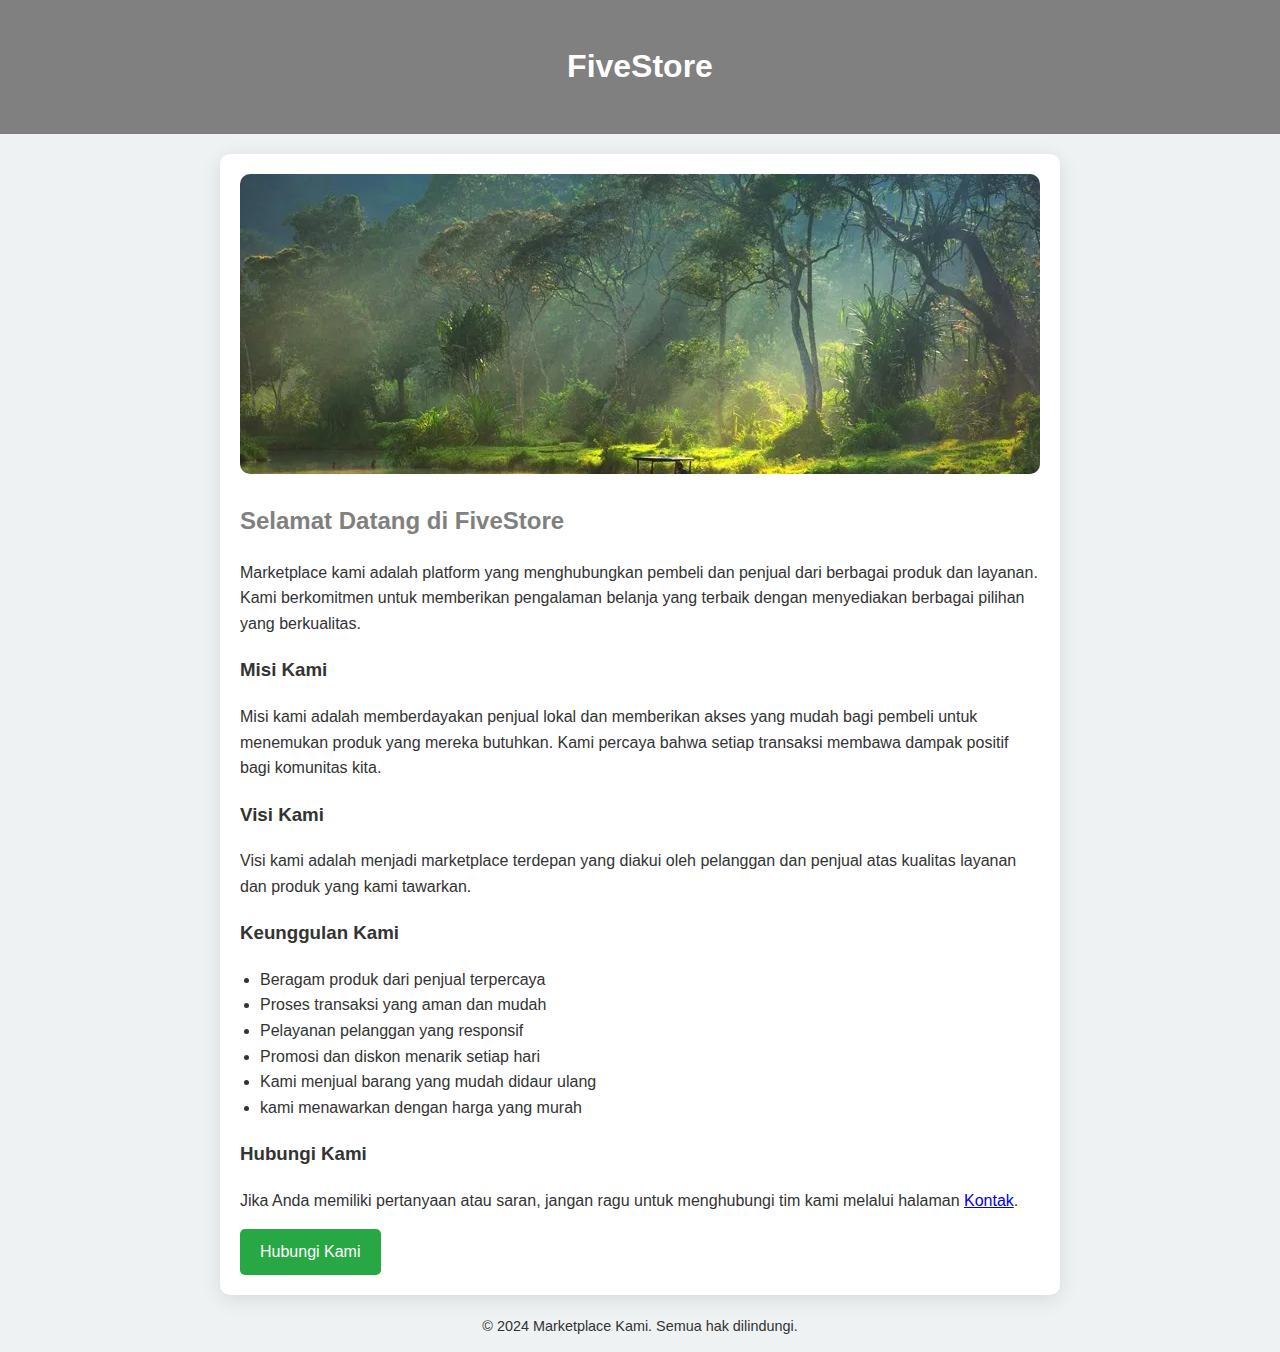
==== about.html @ a172ce7f "first commit" ====
<!DOCTYPE html>
<html lang="id">
<head>
    <meta charset="UTF-8">
    <meta name="viewport" content="width=device-width, initial-scale=1.0">
    <title>Tentang Marketplace Kami</title>
    <style>
        body {
            font-family: 'Arial', sans-serif;
            line-height: 1.6;
            margin: 0;
            background-color: #eef2f3;
            color: #333;
        }
        header {
            background: grey;
            color: white;
            padding: 20px;
            text-align: center;
        }
        .container {
            max-width: 800px;
            margin: 20px auto;
            padding: 20px;
            background: white;
            border-radius: 10px;
            box-shadow: 0 4px 20px rgba(0, 0, 0, 0.1);
        }
        h2 {
            color: grey;
        }
        img {
            max-width: 100%;
            border-radius: 10px;
        }
        ul {
            list-style-type: disc;
            padding-left: 20px;
        }
        .button {
            display: inline-block;
            background: #28a745;
            color: white;
            padding: 10px 20px;
            border-radius: 5px;
            text-decoration: none;
            transition: background 0.3s;
        }
        .button:hover {
            background: #218838;
        }
        footer {
            text-align: center;
            margin-top: 20px;
            font-size: 0.9em;
        }
    </style>
</head>
<body>

<header>
    <h1>FiveStore</h1>
</header>

<div class="container">
    <img src="asset/about.webp" alt="Marketplace Image">
    
    <h2>Selamat Datang di FiveStore</h2>
    <p>Marketplace kami adalah platform yang menghubungkan pembeli dan penjual dari berbagai produk dan layanan. Kami berkomitmen untuk memberikan pengalaman belanja yang terbaik dengan menyediakan berbagai pilihan yang berkualitas.</p>

    <h3>Misi Kami</h3>
    <p>Misi kami adalah memberdayakan penjual lokal dan memberikan akses yang mudah bagi pembeli untuk menemukan produk yang mereka butuhkan. Kami percaya bahwa setiap transaksi membawa dampak positif bagi komunitas kita.</p>

    <h3>Visi Kami</h3>
    <p>Visi kami adalah menjadi marketplace terdepan yang diakui oleh pelanggan dan penjual atas kualitas layanan dan produk yang kami tawarkan.</p>

    <h3>Keunggulan Kami</h3>
    <ul>
        <li>Beragam produk dari penjual terpercaya</li>
        <li>Proses transaksi yang aman dan mudah</li>
        <li>Pelayanan pelanggan yang responsif</li>
        <li>Promosi dan diskon menarik setiap hari</li>
        <li>Kami menjual barang yang mudah didaur ulang</li>
        <li>kami menawarkan dengan harga yang murah</li>
    </ul>

    <h3>Hubungi Kami</h3>
    <p>Jika Anda memiliki pertanyaan atau saran, jangan ragu untuk menghubungi tim kami melalui halaman <a href="https://wa.me/+6289525440178">Kontak</a>.</p>
    
    <a href="https://wa.me/+6289525440178" class="button">Hubungi Kami</a>
</div>

<footer>
    <p>&copy; 2024 Marketplace Kami. Semua hak dilindungi.</p>
</footer>

</body>
</html>
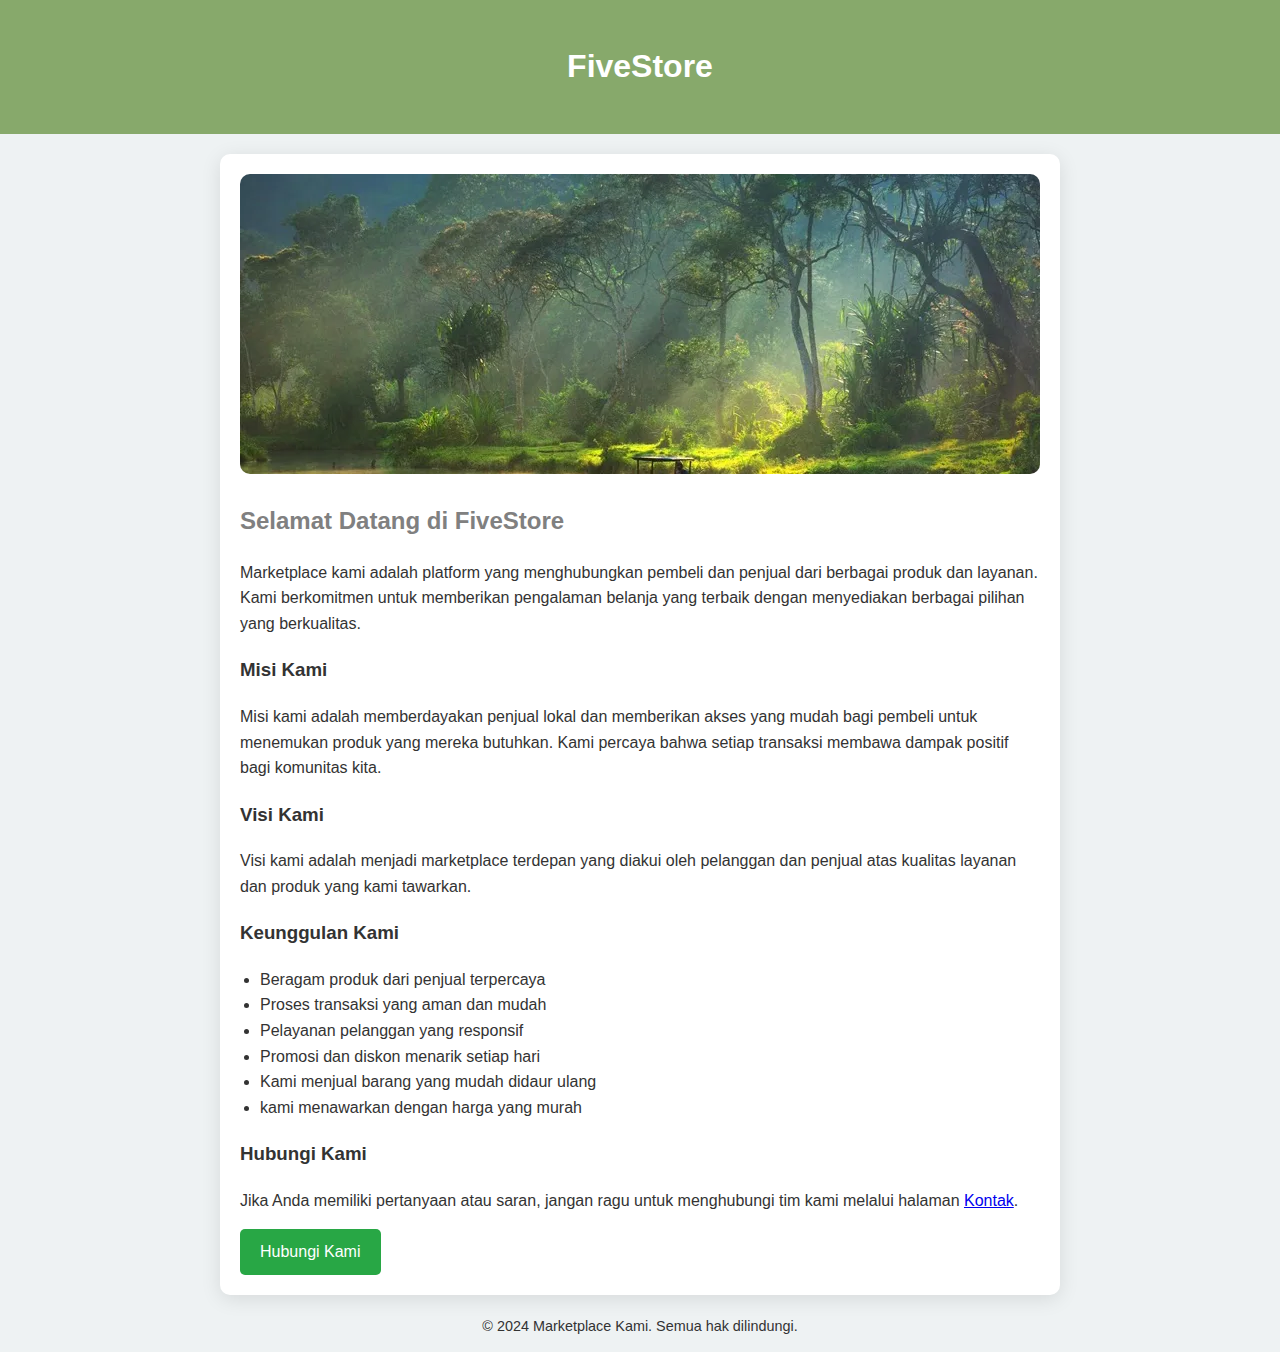
==== commit 721eeabe: "Update besar untuk register dan About" ====
--- a/about.html
+++ b/about.html
@@ -13,7 +13,7 @@
             color: #333;
         }
         header {
-            background: grey;
+            background: #87a96b;
             color: white;
             padding: 20px;
             text-align: center;
